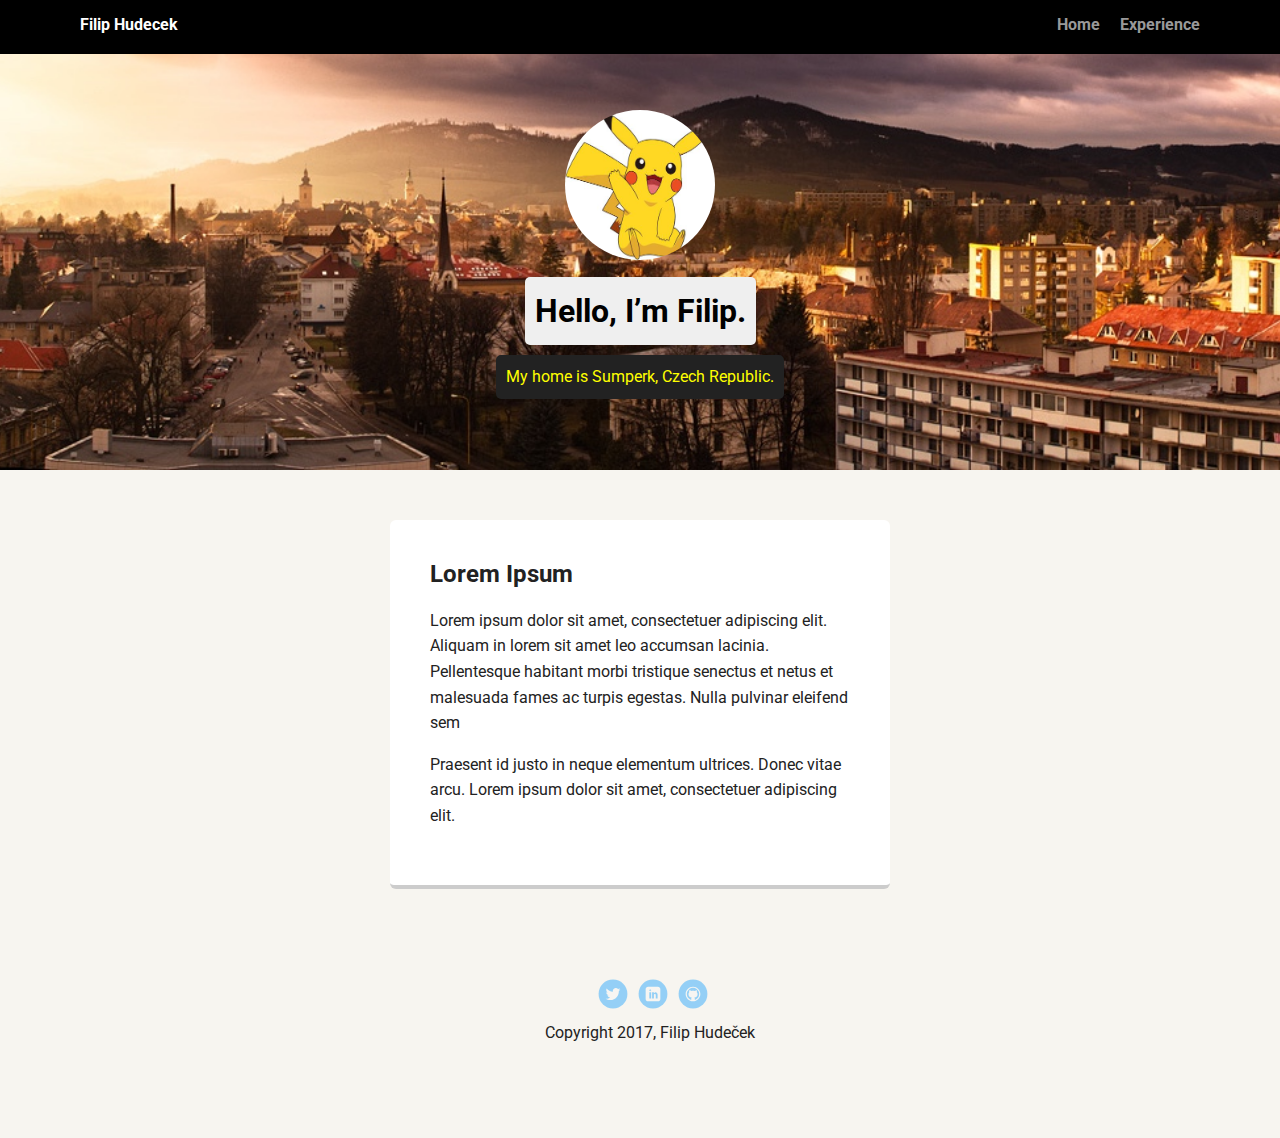
==== experience.html @ 3787404d "Version I." ====
<!doctype html>
<html lang="en">
<head>
  <meta charset="utf-8">
  <title>Filip Hudecek's Profile</title>
  <meta name="viewport" content="width=device-width, initial-scale=1.0">
  <link rel="stylesheet" href="styles.css">
  <link href="https://fonts.googleapis.com/css?family=Muli%7CRoboto:400,300,500,700,900" rel="stylesheet"></head>
  <body>

    <div class="main-nav">
        <ul class="nav">
          <li class="name">Filip Hudecek</li>
          <li><a href="index.html">Home</a></li>
          <li><a href="experience.html">Experience</a></li>
        </ul>
    </div>

    <header>
      <img src="images/pikachu.jpg" alt="pikachu" class="profile-image">
      <h1 class="tag name">Hello, I’m Filip.</h1>
      <p class="tag location">My home is Sumperk, Czech Republic.</p>
    </header>

    <main class="flex">
      <div class="card">
        <h2>Lorem Ipsum</h2>
        <p>Lorem ipsum dolor sit amet, consectetuer adipiscing elit. Aliquam in lorem sit amet leo accumsan lacinia. Pellentesque habitant morbi tristique senectus et netus et malesuada fames ac turpis egestas. Nulla pulvinar eleifend sem</p>
        <p>Praesent id justo in neque elementum ultrices. Donec vitae arcu. Lorem ipsum dolor sit amet, consectetuer adipiscing elit.</p>
      </div>

    </main>
    <footer>
      <ul>
        <li><a href="#" class="social twitter">Twitter</a></li>
        <li><a href="#" class="social linkedin">LinkedIn</a></li>
        <li><a href="https://github.com/hudecekfilip" class="social github">Github</a></li>
      </ul>
      <p class="copyright">Copyright 2017, Filip Hudeček</p>
    </footer>
  </body>
  </html>
---- styles.css ----
/* Global Layout Set-up */
* {
  box-sizing: border-box;
}

body {
  margin: 0;
  padding: 0;
  text-align: center;
  font-family: 'Roboto', sans-serif;
  color: #222;
  background: #f7f5f0;
}
/* Link Styles */

a {
  text-decoration: none;
  color: #999;
}
a:hover {
  color: #6633ff;
}

/* Section Styles */

.main-nav {
  width: 100%;
  background: black;
  min-height: 30px;
  padding: 10px;
  position: fixed;
  text-align: center;
}
.nav {
  display: flex;
  justify-content: space-around;
  font-weight: 700;
  list-style-type: none;
  margin: 0 auto;
  padding: 0;
}

.nav .name {
    display: block;
    margin-right: auto;
    color: white;
}
.nav li {
  padding: 5px 10px 10px 10px;
}
.nav a {
  transition: all .5s;
}
.nav a:hover {
  color: white
}

header {
  text-align: center;
  background: url('images/sumperk.jpg') no-repeat top center ;
  background-size: cover;
  overflow: hidden;
  padding-top: 60px;
}
header {
  line-height: 1.5;
}
header .profile-image {
  margin-top: 50px;
  width: 150px;
  height: 150px;
  border-radius: 80%;
  border: white;
  transition: all .3s;
}
header .profile-image:hover {
  transform: scale(1.2) rotate(5deg);
}
.tag {
  background-color: #efefef;
  color: black;
  padding: 10px;
  border-radius: 5px;
  display: table;
  margin: 10px auto;
}
.location {
  background-color: #222;
  color: yellow;
}
.card {
  margin: 30px;
  padding: 20px 40px 40px;
  max-width: 500px;
  text-align: left;
  background: #fff;
  border-bottom: 4px solid #ccc;
  border-radius: 6px;
  transition: all .5s;
}
.card:hover {
  border-color: #ff99ff;
}

ul.skills {
  padding: 0;
  text-align: center;
}

.skills li {
  border-radius: 6px;
  display: inline-block;
  background: #ff9904;
  color: white;
  padding: 5px 10px;
  margin: 2px;
}

.skills li:nth-child(odd) {
  background: #0399ff;
}

footer {
  width: 100%;
  min-height: 30px;
  padding: 20px 0 40px 20px;
}

footer .copyright {
  top: -8px;
  font-size: .75em;
}

footer ul {
  list-style-type: none;
  margin: 0;
  padding: 0;
}

footer ul li {
  display: inline-block;
}

a.social {
  display: inline-block;
  text-indent: -9999px;
  margin-left: 5px;
  width: 30px;
  height: 30px;
  background-size: 30px 30px;
  opacity: .4;
  transition: all .5s;
}
a.twitter {
  background-image: url(images/twitter.svg);
}
a.linkedin {
  background-image: url(images/linkedin.svg);
}
a.github {
  background-image: url(images/github.svg);
}
a.social:hover {
  opacity: 1;
}
.clearfix {
  clear: both;
}

/* Styles for larger screens */
@media screen and (min-width: 720px) {

  .flex {
      display: -ms-flexbox;      /* TWEENER - IE 10 */
      display: flex;
      max-width: 1200px;
      -ms-flex-pack: distribute;
      justify-content: space-around;
      margin: 0 auto;
  }

  header {
    min-height: 470px;
  }

  .nav {
    max-width: 1200px;
    padding: 0 30px;
  }


  main {
    padding-top: 20px;
  }

  main p {
    line-height: 1.6em;
  }

  footer {
    font-size: 1.3em;
    max-width: 1200px;
    margin: 40px auto;
  }

}
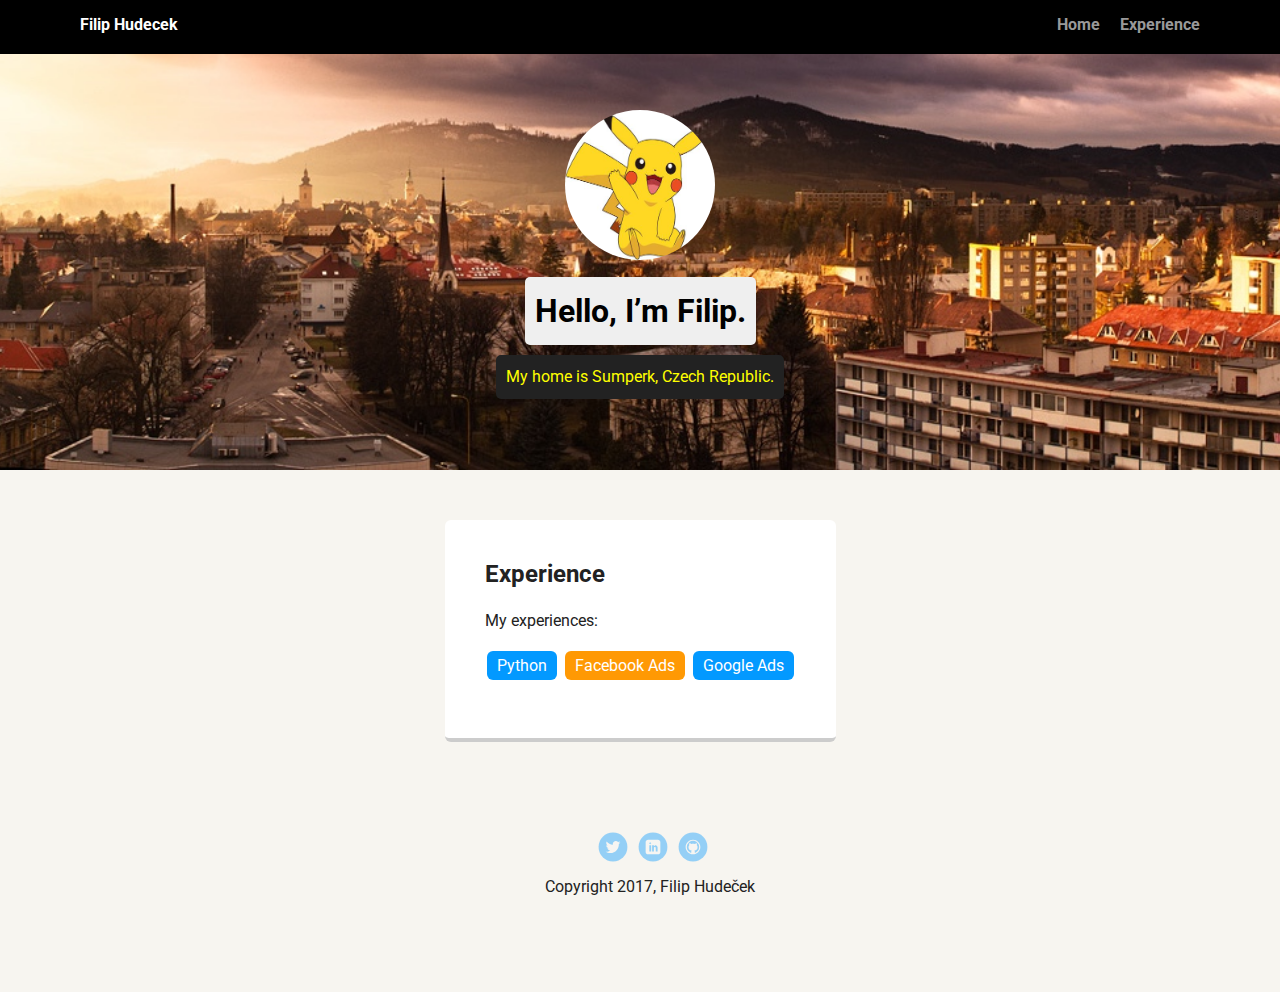
==== commit c9aeb1ed: "Version II." ====
--- a/experience.html
+++ b/experience.html
@@ -24,9 +24,13 @@
 
     <main class="flex">
       <div class="card">
-        <h2>Lorem Ipsum</h2>
-        <p>Lorem ipsum dolor sit amet, consectetuer adipiscing elit. Aliquam in lorem sit amet leo accumsan lacinia. Pellentesque habitant morbi tristique senectus et netus et malesuada fames ac turpis egestas. Nulla pulvinar eleifend sem</p>
-        <p>Praesent id justo in neque elementum ultrices. Donec vitae arcu. Lorem ipsum dolor sit amet, consectetuer adipiscing elit.</p>
+        <h2>Experience</h2>
+        <p>My experiences:</p>
+        <ul class="skills">
+          <li>Python</li>
+          <li>Facebook Ads</li>
+          <li>Google Ads</li>
+        </ul>
       </div>
 
     </main>
